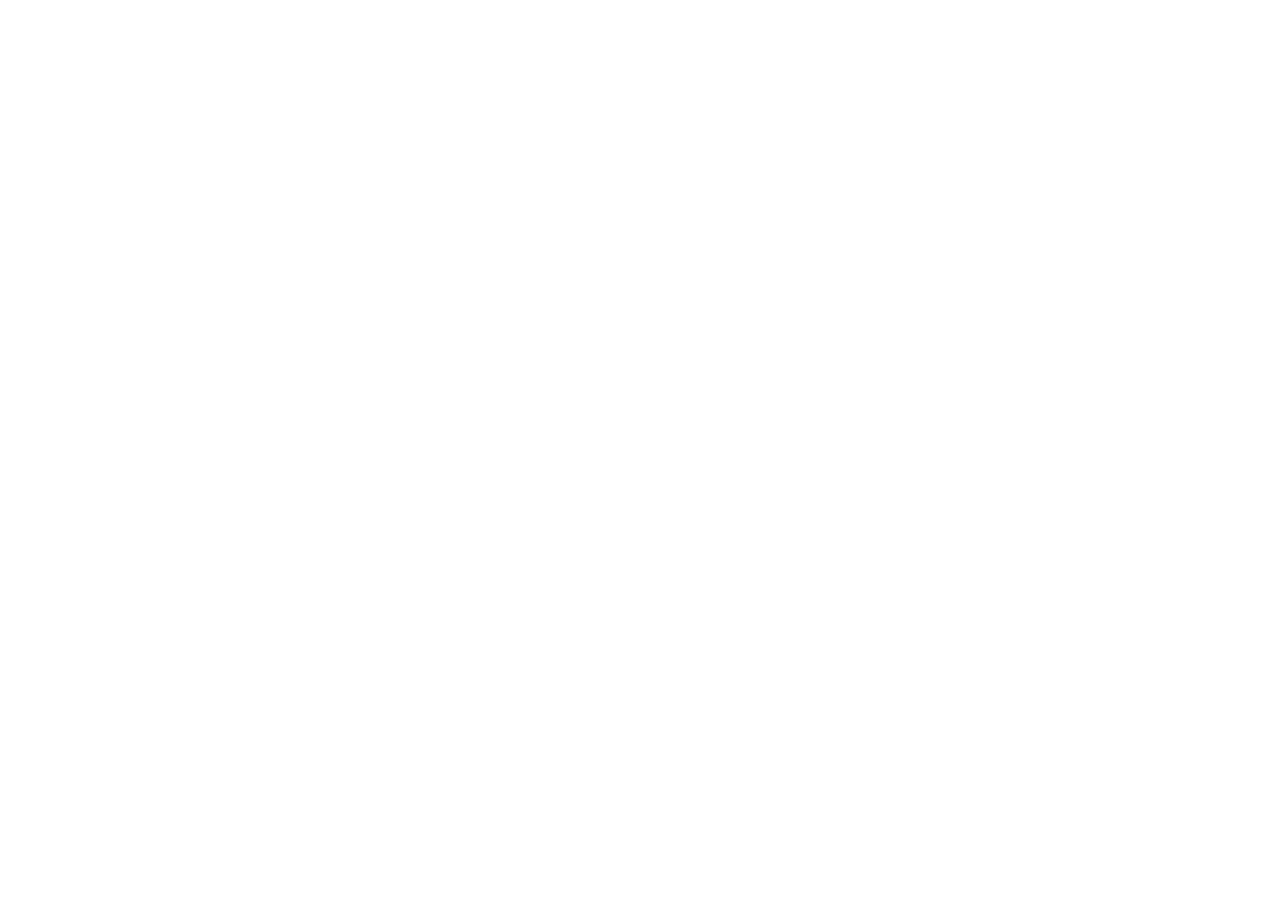
==== Projeto cordel moderno/index.html @ c496f17b "ex022" ====
<!DOCTYPE html>
<html lang="pt-br">
<head>
    <meta charset="UTF-8">
    <meta name="viewport" content="width=device-width, initial-scale=1.0">
    <link rel="stylesheet" href="style.css">
    <title>Cordel Moderno</title>
</head>
<body>

</body>
</html>
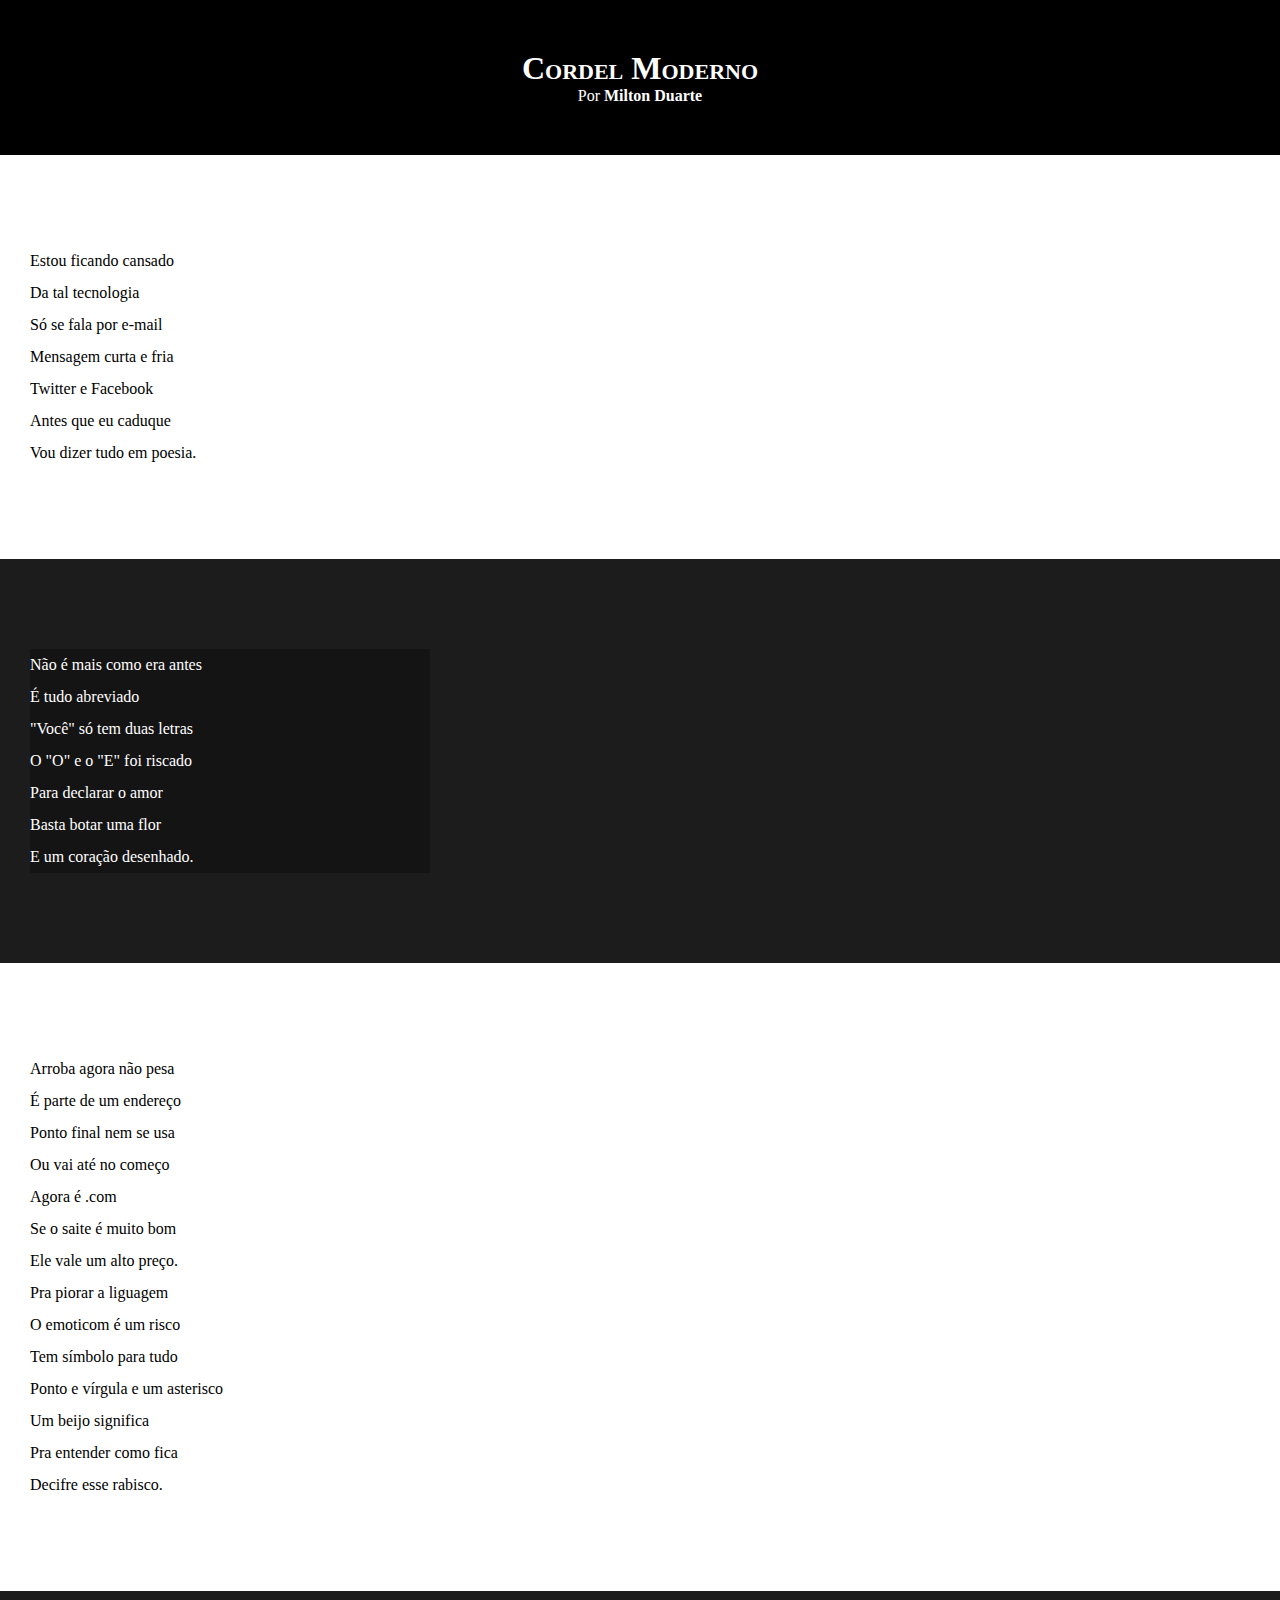
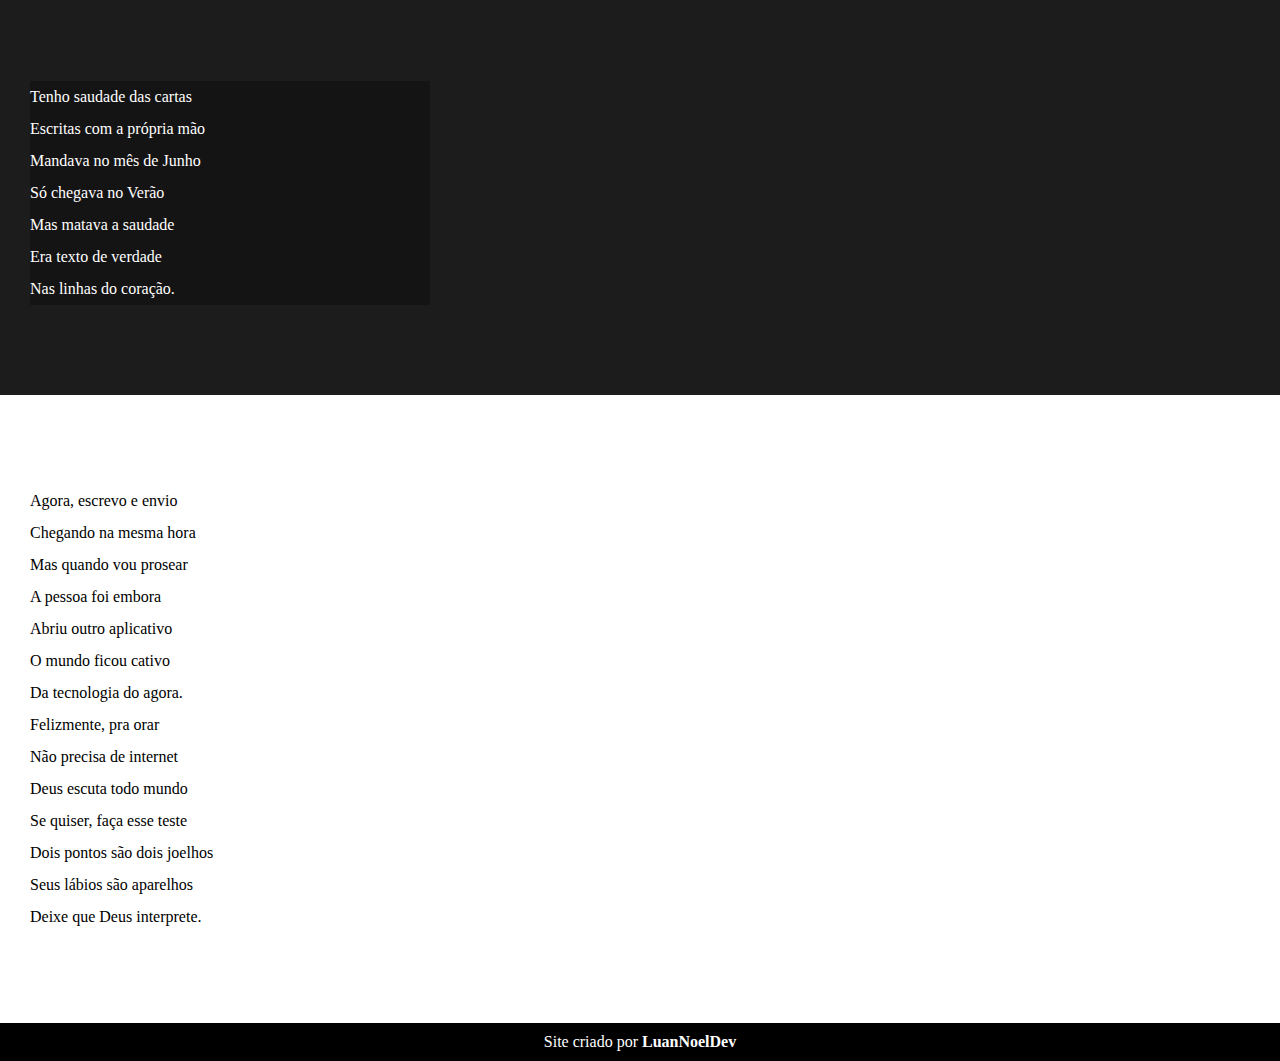
==== commit 307f2c7b: "projeto cordel moderno" ====
--- a/Projeto cordel moderno/index.html
+++ b/Projeto cordel moderno/index.html
@@ -7,6 +7,92 @@
     <title>Cordel Moderno</title>
 </head>
 <body>
+    <header>
+            <h1>Cordel Moderno</h1>
+            <p>Por <a href="https://www.recantodasletras.com.br/poesias/3186743" target="_blank">Milton Duarte</a></p>
+    </header>
 
+    <section class="normal">
+        <p>
+            Estou ficando cansado <br>
+            Da tal tecnologia <br>
+            Só se fala por e-mail <br>
+            Mensagem curta e fria <br>
+            Twitter e Facebook <br>
+            Antes que eu caduque <br>
+            Vou dizer tudo em poesia.
+        </p>
+    </section>
+
+    <section class="imagem">
+         <p>
+            Não é mais como era antes <br>
+            É tudo abreviado <br>
+            "Você" só tem duas letras <br>
+            O "O" e o "E" foi riscado <br>
+            Para declarar o amor <br>
+            Basta botar uma flor <br>
+            E um coração desenhado.
+         </p>
+    </section>
+
+
+    <section class="normal">
+        <p>
+            Arroba agora não pesa <br>
+            É parte de um endereço <br>
+            Ponto final nem se usa <br>
+            Ou vai até no começo <br>
+            Agora é .com <br>
+            Se o saite é muito bom <br>
+            Ele vale um alto preço. <br>
+            Pra piorar a liguagem <br>
+            O emoticom é um risco <br>
+            Tem símbolo para tudo <br>
+            Ponto e vírgula e um asterisco <br>
+            Um beijo significa <br>
+            Pra entender como fica <br>
+            Decifre esse rabisco.
+        </p> 
+    </section>
+
+    
+
+    <section class="imagem">
+        <p>
+            Tenho saudade das cartas <br>
+            Escritas com a própria mão <br>
+            Mandava no mês de Junho <br>
+            Só chegava no Verão <br>
+            Mas matava a saudade <br>
+            Era texto de verdade <br>
+            Nas linhas do coração.
+        </p>
+    </section>
+
+    
+
+    <section class="normal">
+        <p>
+            Agora, escrevo e envio <br>
+            Chegando na mesma hora <br>
+            Mas quando vou prosear <br>
+            A pessoa foi embora <br>
+            Abriu outro aplicativo <br>
+            O mundo ficou cativo <br>
+            Da tecnologia do agora. <br>
+            Felizmente, pra orar <br>
+            Não precisa de internet <br>
+            Deus escuta todo mundo <br>
+            Se quiser, faça esse teste <br>
+            Dois pontos são dois joelhos <br>
+            Seus lábios são aparelhos <br>
+            Deixe que Deus interprete.
+        </p>
+    </section>
+
+    <footer>
+        <p>Site criado por <a href="https://github.com/LuanNoelDev" target="_blank">LuanNoelDev</a></p>
+    </footer>
 </body>
 </html>--- a/Projeto cordel moderno/style.css
+++ b/Projeto cordel moderno/style.css
@@ -0,0 +1,65 @@
+@charset "UTF-8";
+
+*{
+  margin: 0;
+  padding: 0;
+}
+
+html, body{
+  min-height: 100vh;
+  background-color: darkgray;
+}
+
+header{
+  background-color: black;
+  color: white;
+  text-align: center;
+}
+
+header > h1{
+  padding-top: 50px;
+  font-variant: small-caps;
+}
+
+header > p{
+  padding-bottom: 50px;
+}
+
+header a, footer a{
+  color: white;
+  text-decoration: none;
+  font-weight: bolder;
+}
+
+header a:hover, footer a:hover{
+  text-decoration: underline;
+}
+
+section{
+  padding-top: 10vh;
+  padding-bottom: 10vh;
+  line-height: 2em;
+  padding-left: 30px;
+}
+
+section.normal{
+  background-color: white;
+  color: black;
+}
+
+section.imagem{
+  background-color: rgb(29, 28, 28);
+  color: white;
+}
+
+section.imagem > p{
+  width: 400px;
+  background-color: rgba(0, 0, 0, 0.253);
+}
+
+footer{
+  background-color: black;
+  text-align: center;
+  color: white;
+  padding: 10px;
+}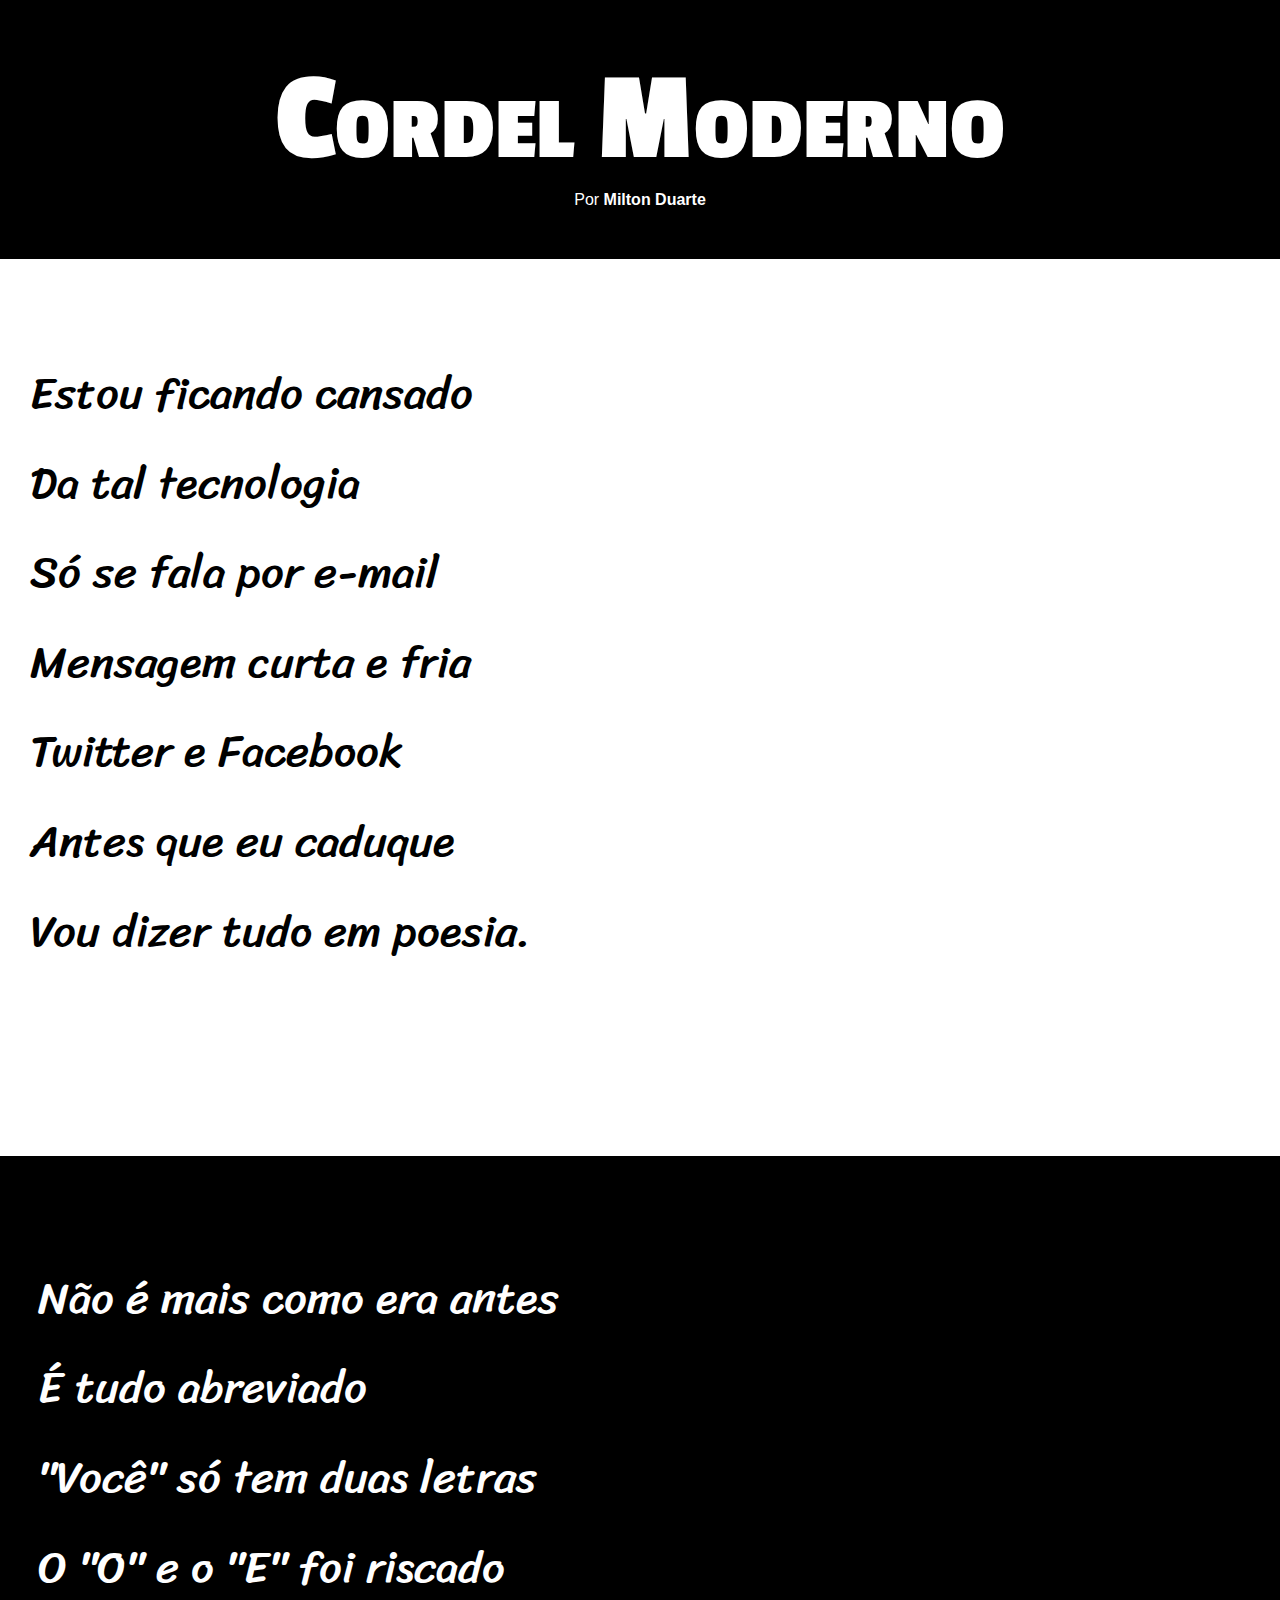
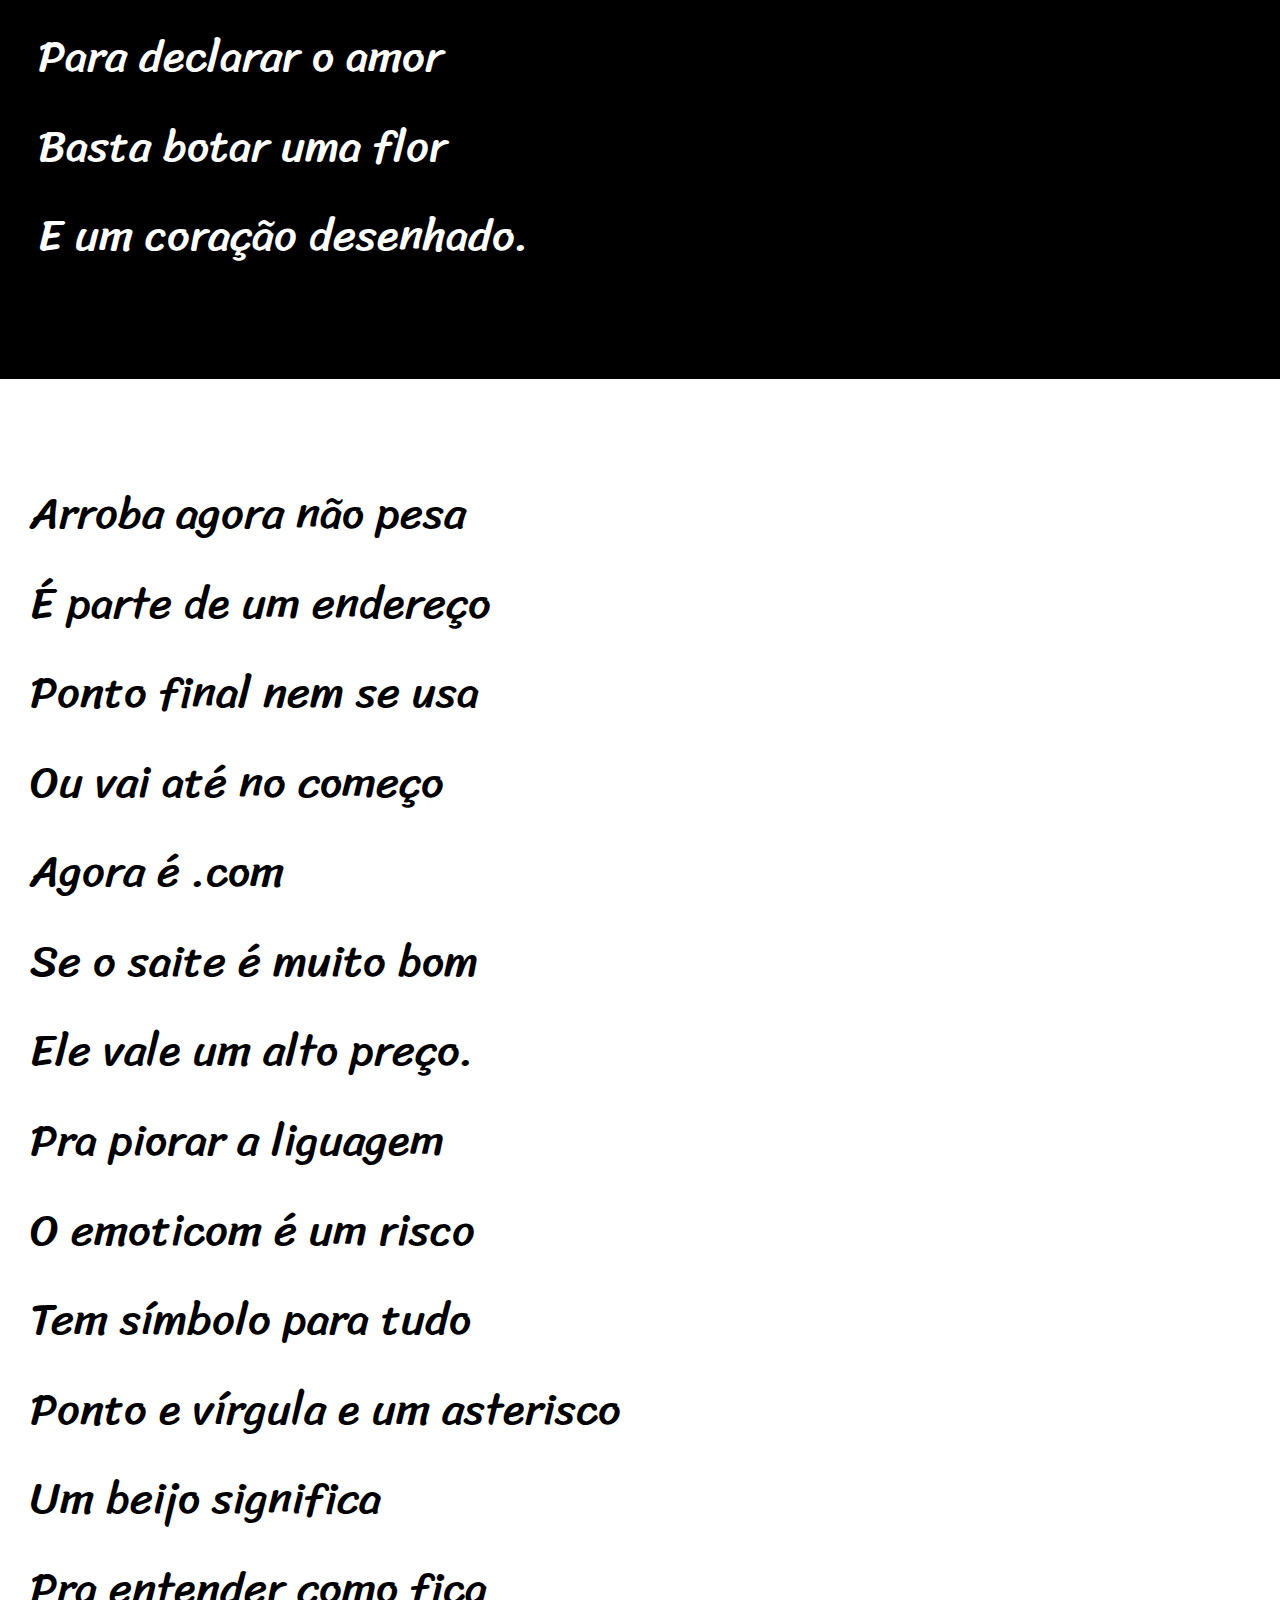
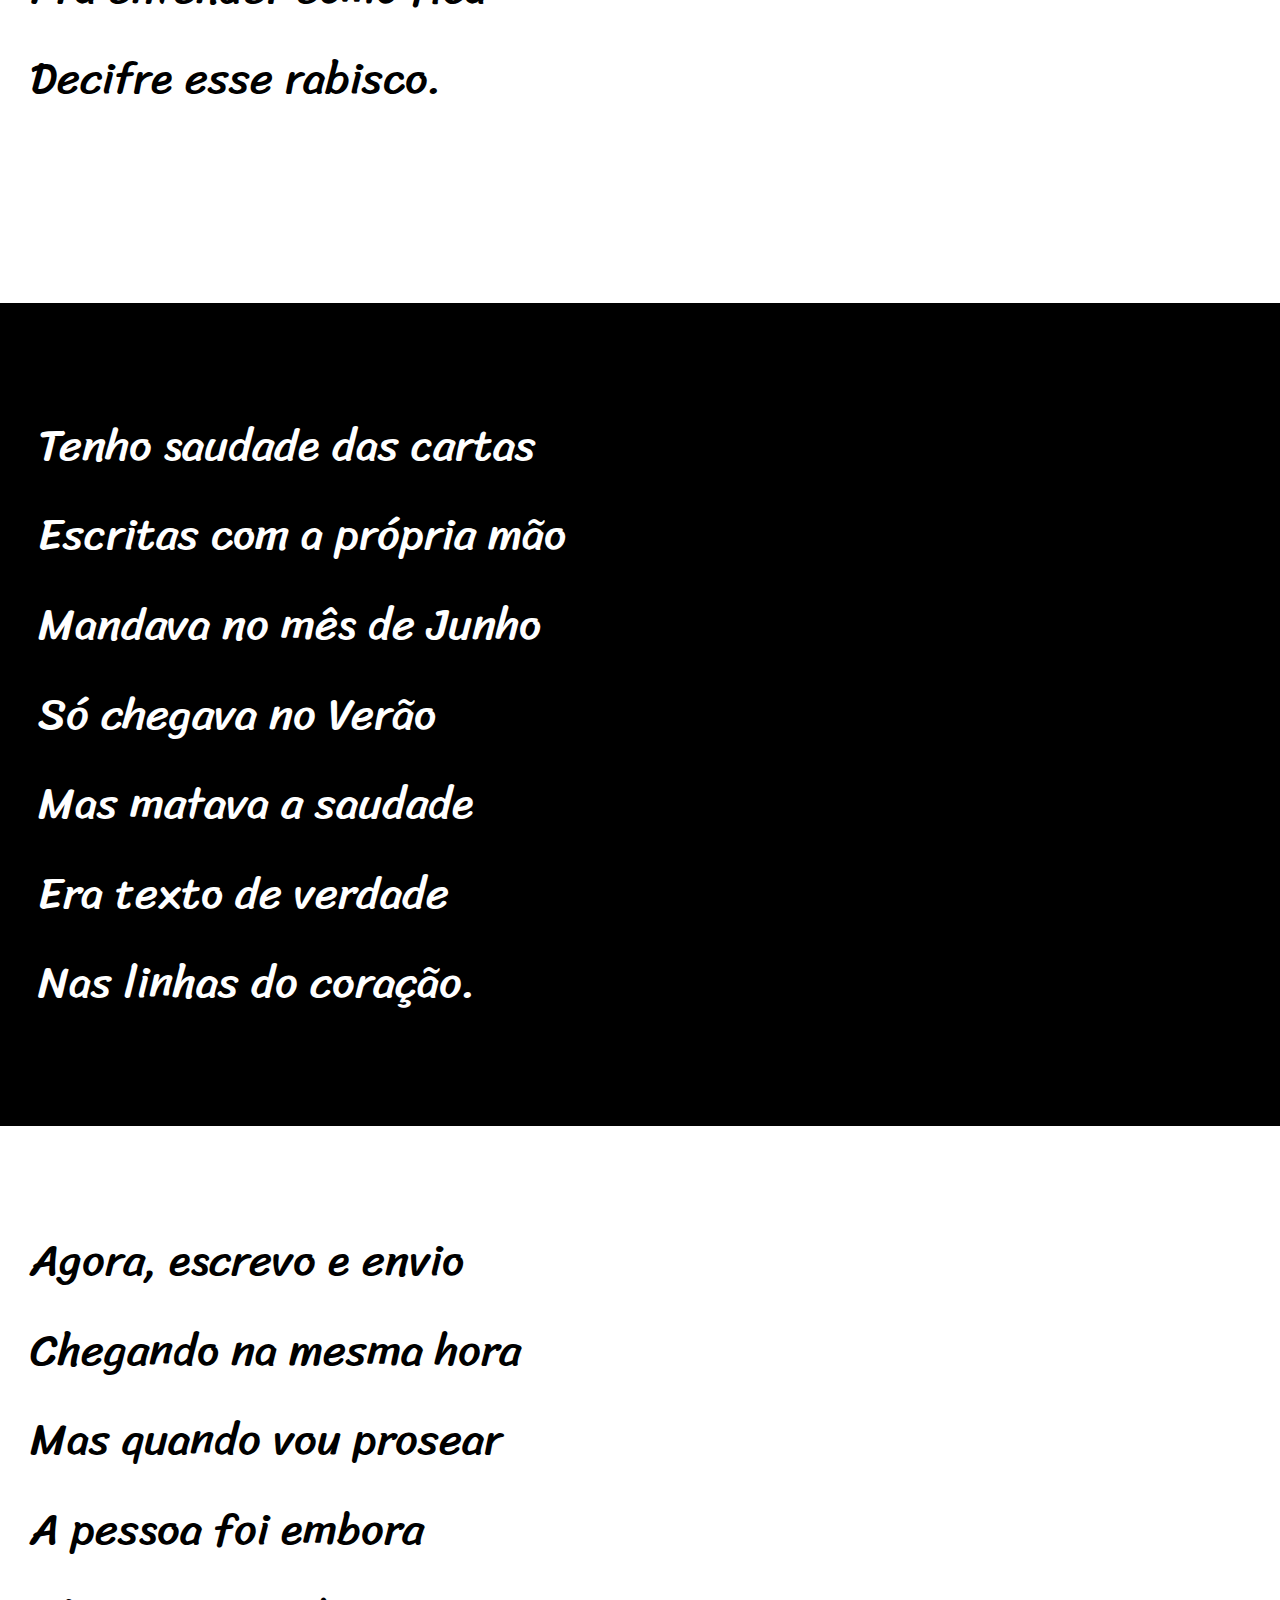
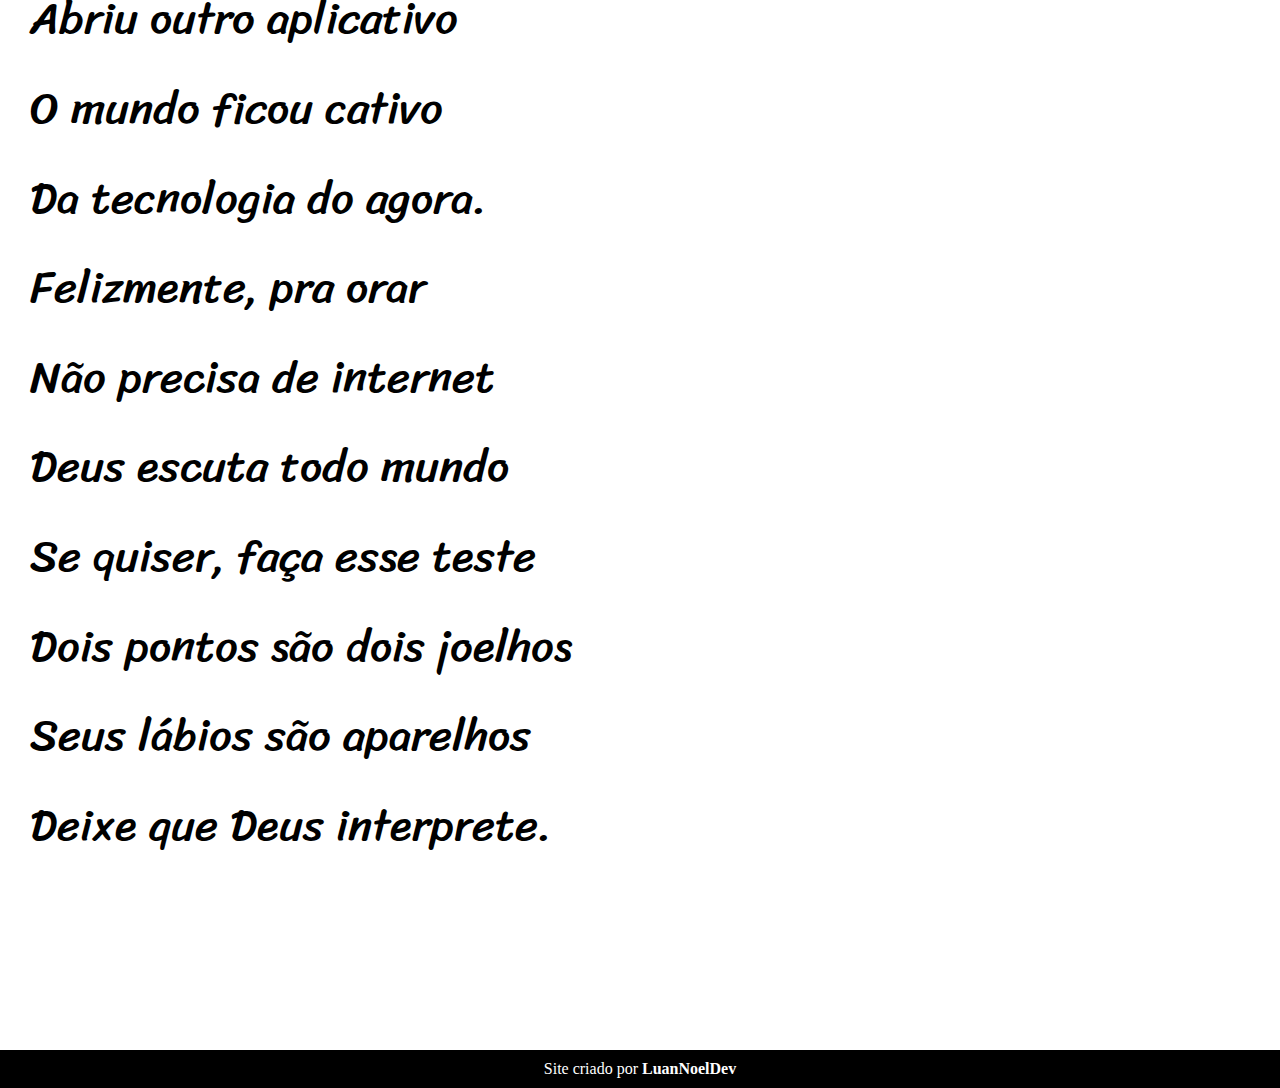
==== commit 0ccbfee9: "finalmente fiz o paralax" ====
--- a/Projeto cordel moderno/index.html
+++ b/Projeto cordel moderno/index.html
@@ -4,6 +4,7 @@
     <meta charset="UTF-8">
     <meta name="viewport" content="width=device-width, initial-scale=1.0">
     <link rel="stylesheet" href="style.css">
+    <link rel="shortcut icon" href="imagens/WhatsApp Image 2024-04-27 at 18.14.19.jpeg" type="image/x-icon">
     <title>Cordel Moderno</title>
 </head>
 <body>
@@ -24,7 +25,7 @@
         </p>
     </section>
 
-    <section class="imagem">
+    <section class="imagem" id="img01">
          <p>
             Não é mais como era antes <br>
             É tudo abreviado <br>
@@ -58,7 +59,7 @@
 
     
 
-    <section class="imagem">
+    <section class="imagem" id="img02">
         <p>
             Tenho saudade das cartas <br>
             Escritas com a própria mão <br>
--- a/Projeto cordel moderno/style.css
+++ b/Projeto cordel moderno/style.css
@@ -1,4 +1,15 @@
 @charset "UTF-8";
+
+
+@font-face {
+  font-family: 'passion';
+  src: url(fonts/Passion_One/PassionOne-Bold.ttf);
+}
+
+@font-face {
+  font-family: 'sri';
+  src: url(fonts/Sriracha/Sriracha-Regular.ttf);
+}
 
 *{
   margin: 0;
@@ -18,11 +29,16 @@
 
 header > h1{
   padding-top: 50px;
+  font-family: 'passion';
+  font-weight: bolder;
   font-variant: small-caps;
+  font-size: 10vw;
 }
 
 header > p{
   padding-bottom: 50px;
+  font-family: Verdana, Geneva, Tahoma, sans-serif;
+  font-size: 1em;
 }
 
 header a, footer a{
@@ -40,6 +56,24 @@
   padding-bottom: 10vh;
   line-height: 2em;
   padding-left: 30px;
+  font-family: 'sri';
+  font-size: 3.5vw;
+}
+
+section > p{
+  padding-bottom: 2em;
+}
+
+section#img01{
+  background-image: url(imagens/background001.jpg);
+  background-position: right center;
+
+}
+
+section#img02{
+  background-image: url(imagens/background002.jpg);
+  background-position: left center;
+  
 }
 
 section.normal{
@@ -48,13 +82,18 @@
 }
 
 section.imagem{
-  background-color: rgb(29, 28, 28);
+  background-color: rgb(0, 0, 0);
   color: white;
+  box-shadow: inset 6px 6px 13px 0px rgba(0, 0, 0, 0.637);
+  background-size: cover;
+  background-attachment: fixed;
 }
 
 section.imagem > p{
-  width: 400px;
-  background-color: rgba(0, 0, 0, 0.253);
+  display: inline-block;
+  background-color: rgba(0, 0, 0, 0.637);
+  padding: 8px;
+  text-shadow: 1px 1px 0px black;
 }
 
 footer{
@@ -62,4 +101,4 @@
   text-align: center;
   color: white;
   padding: 10px;
-}+}
